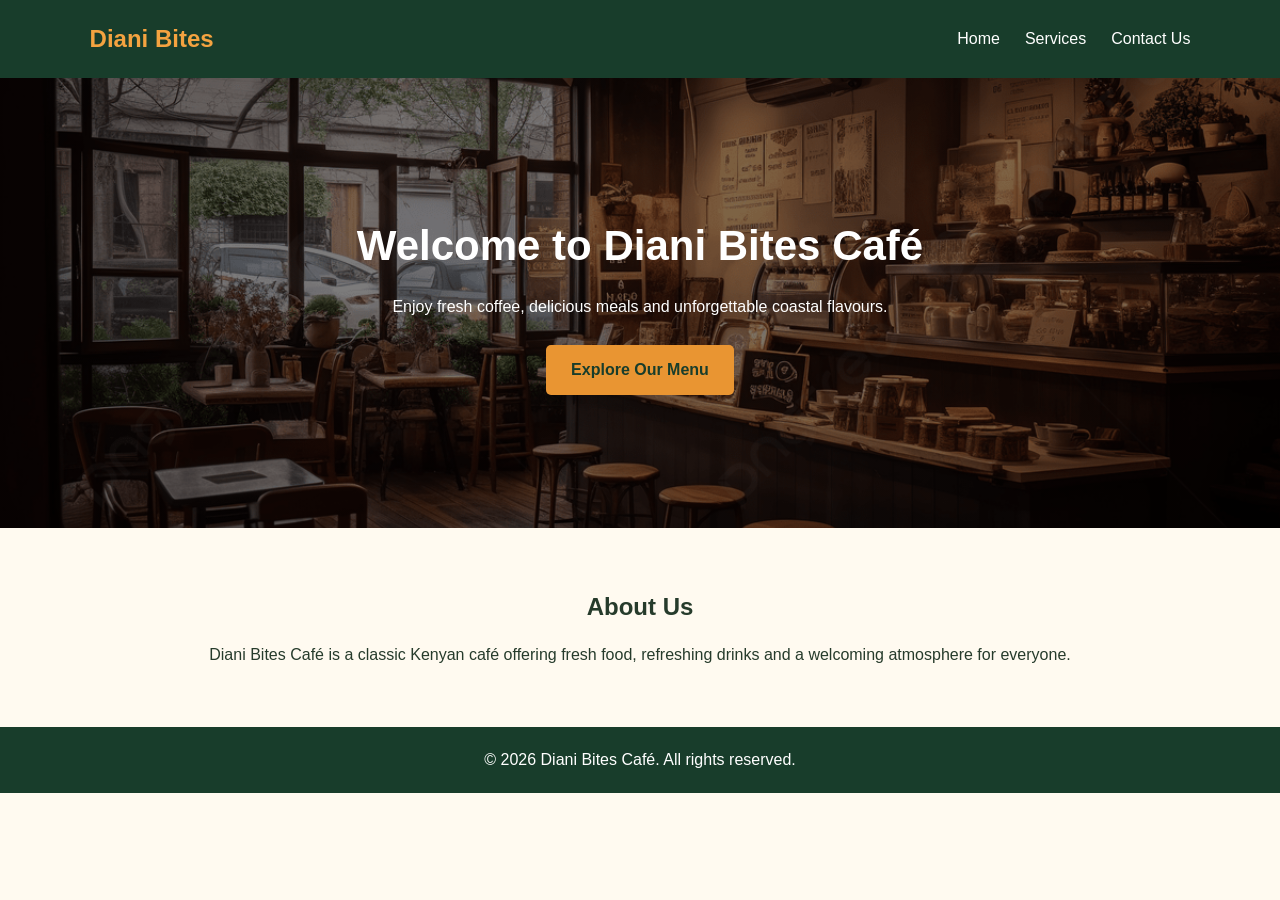
==== index.html @ 35554fc0 "Add files via upload" ====
<!DOCTYPE html>
<html lang="en">
<head>
    <meta charset="UTF-8">
    <meta name="viewport" content="width=device-width, initial-scale=1.0">
    <title>Diani Bites Café | Home</title>
    <link rel="stylesheet" href="style.css">
</head>

<body>

    <header>
        <nav class="navbar">
            <h2 class="logo">Diani Bites</h2>

            <button class="menu-toggle" id="menu-toggle">
                ☰
            </button>

            <ul class="nav-links" id="nav-links">

    <li>
        <a href="index.html">Home</a>
    </li>

    <li>
        <a href="services.html">Services</a>
    </li>

    <li>
        <a href="contact.html">Contact Us</a>
    </li>

</ul>
        </nav>
    </header>

    <main>
        <section class="hero">
            <div class="hero-content">
                <h1>Welcome to Diani Bites Café</h1>

                <p>
                    Enjoy fresh coffee, delicious meals and
                    unforgettable coastal flavours.
                </p>

                <a href="services.html" class="btn">
                    Explore Our Menu
                </a>
            </div>
        </section>

        <section class="about">
            <h2>About Us</h2>

            <p>
                Diani Bites Café is a classic Kenyan café
                offering fresh food, refreshing drinks and
                a welcoming atmosphere for everyone.
            </p>
        </section>
    </main>

    <footer>
        <p>&copy; 2026 Diani Bites Café. All rights reserved.</p>
    </footer>

    <script src="script.js"></script>

</body>
</html>
---- style.css ----
/* GENERAL SETTINGS */

* {
    margin: 0;
    padding: 0;
    box-sizing: border-box;
}

body {
    font-family: Arial, sans-serif;
    background-color: #fffaf0;
    color: #263b2b;
    line-height: 1.6;
}

/* NAVIGATION */

.navbar {
    background-color: #183d2b;
    color: white;
    padding: 20px 7%;
    display: flex;
    justify-content: space-between;
    align-items: center;
}

.logo {
    color: #f4a340;
}

.nav-links {
    display: flex;
    list-style: none;
    gap: 25px;
}

.nav-links a {
    color: white;
    text-decoration: none;
}

.nav-links a:hover {
    color: #f4a340;
}

.menu-toggle {
    display: none;
    background: none;
    color: white;
    border: none;
    font-size: 28px;
    cursor: pointer;
}

/* HOME PAGE */

.hero {
    min-height: 450px;
    background:
        linear-gradient(rgba(0,0,0,0.5), rgba(0,0,0,0.5)),
        url("images/cafe.JPEG") center/cover;

    display: flex;
    align-items: center;
    justify-content: center;
    text-align: center;
    color: white;
    padding: 30px;
}

.hero h1 {
    font-size: 42px;
    margin-bottom: 15px;
}

.hero p {
    margin-bottom: 25px;
}

.btn {
    display: inline-block;
    background-color: #e99532;
    color: #183d2b;
    padding: 12px 25px;
    border: none;
    border-radius: 5px;
    text-decoration: none;
    cursor: pointer;
    font-weight: bold;
}

.about {
    text-align: center;
    padding: 60px 10%;
}

.about h2 {
    margin-bottom: 15px;
}

/* SERVICES PAGE */

.page-heading {
    text-align: center;
    padding: 50px 20px;
}

.products {
    display: flex;
    justify-content: center;
    flex-wrap: wrap;
    gap: 25px;
    padding: 20px 7% 60px;
}

.product-card {
    background: white;
    width: 280px;
    padding: 15px;
    border-radius: 10px;
    text-align: center;
    box-shadow: 0 3px 10px rgba(0,0,0,0.1);
}

.product-card img {
    width: 100%;
    height: 180px;
    object-fit: cover;
    border-radius: 8px;
}

.product-card h2 {
    margin: 10px 0;
}

.product-card h3 {
    color: #d17c1e;
}

/* CONTACT PAGE */

.contact-section {
    display: flex;
    justify-content: center;
    gap: 50px;
    padding: 30px 7% 60px;
    flex-wrap: wrap;
}

.contact-info,
#contact-form {
    flex: 1;
    min-width: 280px;
    max-width: 450px;
}

#contact-form {
    display: flex;
    flex-direction: column;
    gap: 10px;
}

#contact-form input,
#contact-form textarea {
    padding: 12px;
    border: 1px solid #ccc;
    border-radius: 5px;
    font: inherit;
}

#contact-form textarea {
    min-height: 120px;
}

/* FOOTER */

footer {
    background-color: #183d2b;
    color: white;
    text-align: center;
    padding: 20px;
}

/* TABLET RESPONSIVENESS */

@media screen and (max-width: 768px) {

    .hero h1 {
        font-size: 32px;
    }

    .products {
        gap: 15px;
    }

    .contact-section {
        gap: 30px;
    }
}

/* MOBILE RESPONSIVENESS */

@media screen and (max-width: 480px) {

    .navbar {
        flex-wrap: wrap;
    }

    .menu-toggle {
        display: block;
    }

    .nav-links {
        display: none;
        flex-direction: column;
        width: 100%;
        padding-top: 20px;
        gap: 15px;
    }

    .nav-links.active {
        display: flex;
    }

    .hero {
        min-height: 350px;
    }

    .hero h1 {
        font-size: 27px;
    }

    .products {
        flex-direction: column;
        align-items: center;
    }

    .product-card {
        width: 100%;
        max-width: 350px;
    }

    .contact-section {
        flex-direction: column;
    }

}
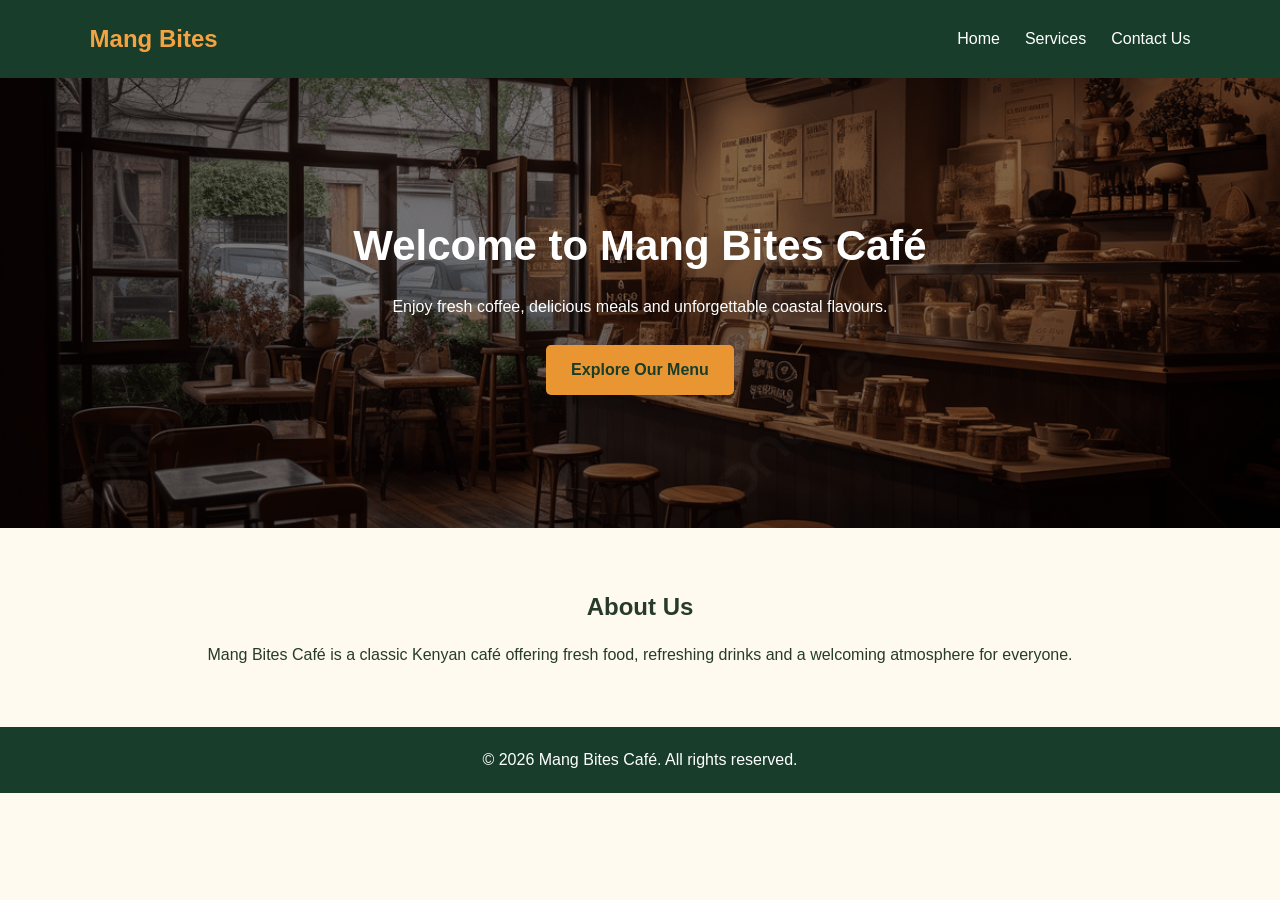
==== commit 0491c6d0: "Update index.html" ====
--- a/index.html
+++ b/index.html
@@ -3,7 +3,7 @@
 <head>
     <meta charset="UTF-8">
     <meta name="viewport" content="width=device-width, initial-scale=1.0">
-    <title>Diani Bites Café | Home</title>
+    <title>Mang Bites Café | Home</title>
     <link rel="stylesheet" href="style.css">
 </head>
 
@@ -11,7 +11,7 @@
 
     <header>
         <nav class="navbar">
-            <h2 class="logo">Diani Bites</h2>
+            <h2 class="logo">Mang Bites</h2>
 
             <button class="menu-toggle" id="menu-toggle">
                 ☰
@@ -38,7 +38,7 @@
     <main>
         <section class="hero">
             <div class="hero-content">
-                <h1>Welcome to Diani Bites Café</h1>
+                <h1>Welcome to Mang Bites Café</h1>
 
                 <p>
                     Enjoy fresh coffee, delicious meals and
@@ -55,7 +55,7 @@
             <h2>About Us</h2>
 
             <p>
-                Diani Bites Café is a classic Kenyan café
+                Mang Bites Café is a classic Kenyan café
                 offering fresh food, refreshing drinks and
                 a welcoming atmosphere for everyone.
             </p>
@@ -63,10 +63,10 @@
     </main>
 
     <footer>
-        <p>&copy; 2026 Diani Bites Café. All rights reserved.</p>
+        <p>&copy; 2026 Mang Bites Café. All rights reserved.</p>
     </footer>
 
     <script src="script.js"></script>
 
 </body>
-</html>+</html>
